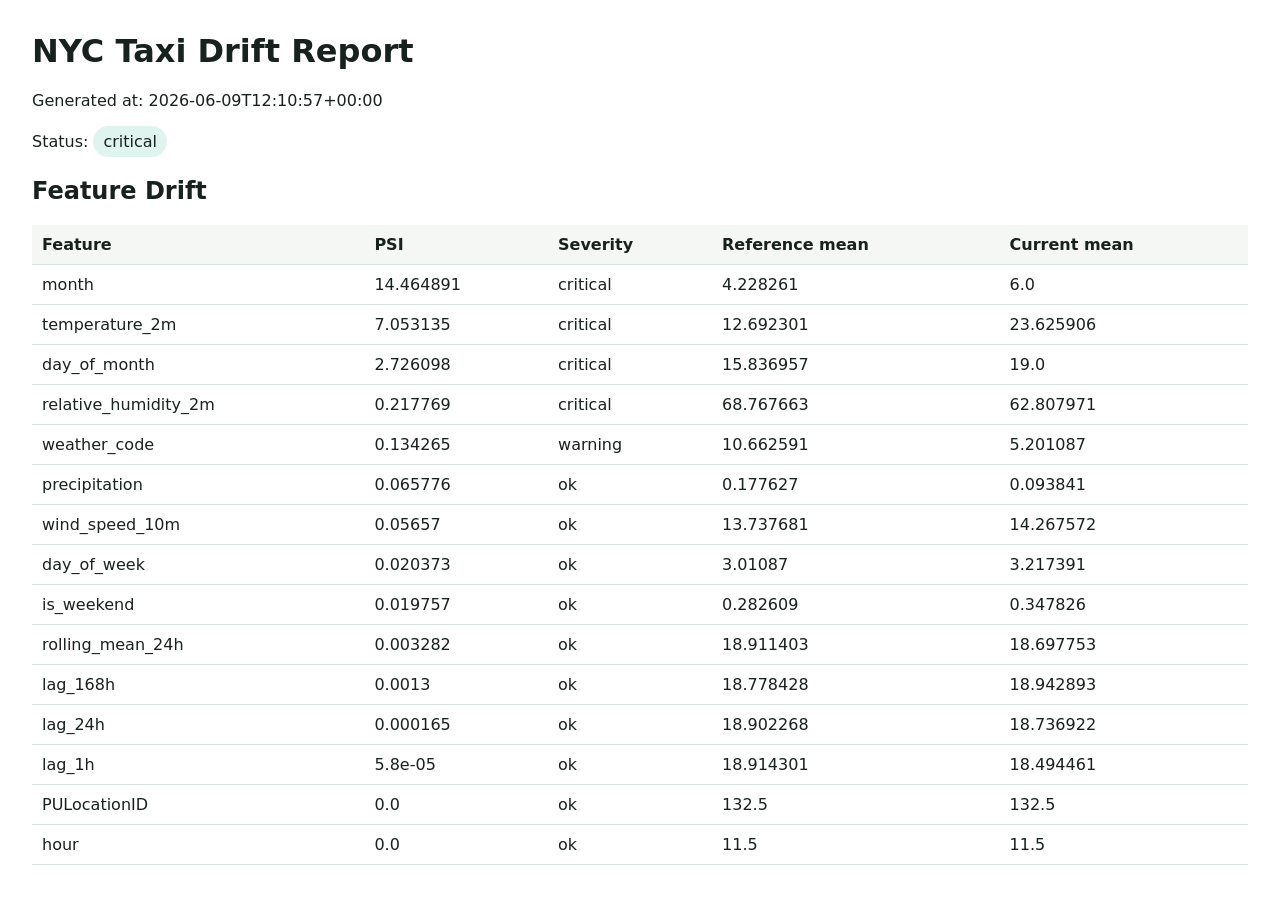
==== reports/drift_report.html @ 182fb6d9 "feat: integrate monitoring UI and drift reporting" ====
<!doctype html>
<html lang="en">
<head>
  <meta charset="utf-8" />
  <title>NYC Taxi Drift Report</title>
  <style>
    body { font-family: system-ui, sans-serif; margin: 32px; color: #17211d; }
    table { border-collapse: collapse; width: 100%; }
    th, td { border-bottom: 1px solid #d9e2dc; padding: 10px; text-align: left; }
    th { background: #f5f7f4; }
    .status {
      display: inline-block;
      padding: 6px 10px;
      border-radius: 999px;
      background: #dff4ef;
    }
  </style>
</head>
<body>
  <h1>NYC Taxi Drift Report</h1>
  <p>Generated at: 2026-06-09T12:10:57+00:00</p>
  <p>Status: <span class="status">critical</span></p>
  <h2>Feature Drift</h2>
  <table>
    <thead>
      <tr>
        <th>Feature</th>
        <th>PSI</th>
        <th>Severity</th>
        <th>Reference mean</th>
        <th>Current mean</th>
      </tr>
    </thead>
    <tbody><tr><td>month</td><td>14.464891</td><td>critical</td><td>4.228261</td><td>6.0</td></tr>
<tr><td>temperature_2m</td><td>7.053135</td><td>critical</td><td>12.692301</td><td>23.625906</td></tr>
<tr><td>day_of_month</td><td>2.726098</td><td>critical</td><td>15.836957</td><td>19.0</td></tr>
<tr><td>relative_humidity_2m</td><td>0.217769</td><td>critical</td><td>68.767663</td><td>62.807971</td></tr>
<tr><td>weather_code</td><td>0.134265</td><td>warning</td><td>10.662591</td><td>5.201087</td></tr>
<tr><td>precipitation</td><td>0.065776</td><td>ok</td><td>0.177627</td><td>0.093841</td></tr>
<tr><td>wind_speed_10m</td><td>0.05657</td><td>ok</td><td>13.737681</td><td>14.267572</td></tr>
<tr><td>day_of_week</td><td>0.020373</td><td>ok</td><td>3.01087</td><td>3.217391</td></tr>
<tr><td>is_weekend</td><td>0.019757</td><td>ok</td><td>0.282609</td><td>0.347826</td></tr>
<tr><td>rolling_mean_24h</td><td>0.003282</td><td>ok</td><td>18.911403</td><td>18.697753</td></tr>
<tr><td>lag_168h</td><td>0.0013</td><td>ok</td><td>18.778428</td><td>18.942893</td></tr>
<tr><td>lag_24h</td><td>0.000165</td><td>ok</td><td>18.902268</td><td>18.736922</td></tr>
<tr><td>lag_1h</td><td>5.8e-05</td><td>ok</td><td>18.914301</td><td>18.494461</td></tr>
<tr><td>PULocationID</td><td>0.0</td><td>ok</td><td>132.5</td><td>132.5</td></tr>
<tr><td>hour</td><td>0.0</td><td>ok</td><td>11.5</td><td>11.5</td></tr></tbody>
  </table>
</body>
</html>
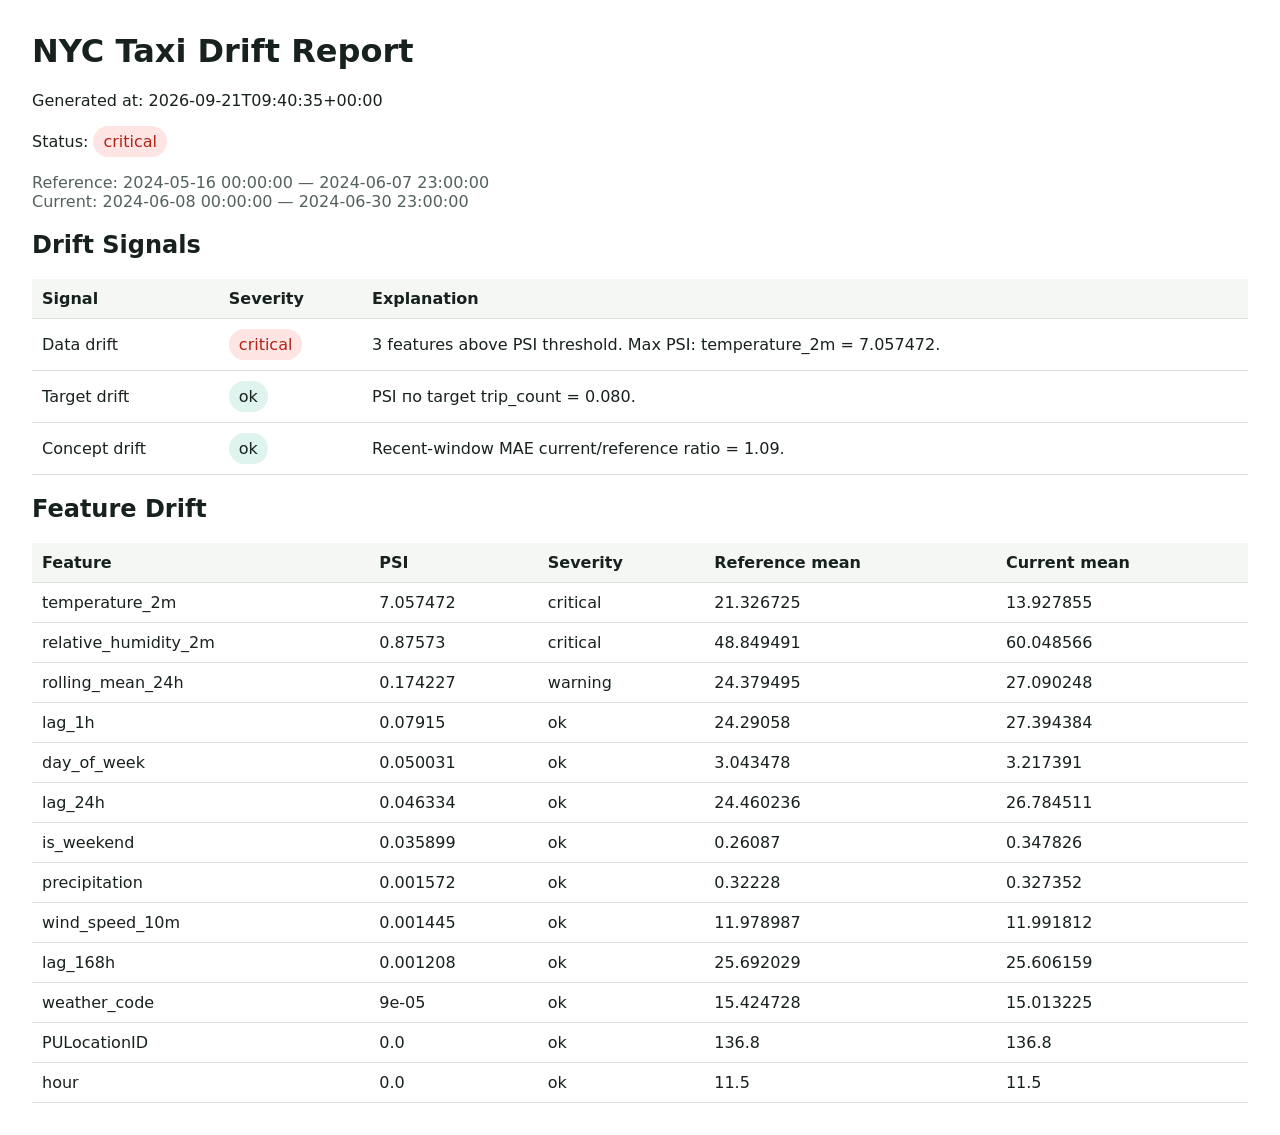
==== commit 5a175869: "feat: finalize reproducible MLOps stack" ====
--- a/reports/drift_report.html
+++ b/reports/drift_report.html
@@ -14,12 +14,33 @@
       border-radius: 999px;
       background: #dff4ef;
     }
+    .status.warning { background: #fff3cf; }
+    .status.critical { background: #fee4e2; color: #b42318; }
+    .window { color: #52625b; }
   </style>
 </head>
 <body>
   <h1>NYC Taxi Drift Report</h1>
-  <p>Generated at: 2026-06-09T12:10:57+00:00</p>
-  <p>Status: <span class="status">critical</span></p>
+  <p>Generated at: 2026-09-21T09:40:35+00:00</p>
+  <p>
+    Status:
+    <span class="status critical">
+      critical
+    </span>
+  </p>
+  <p class="window">
+    Reference: 2024-05-16 00:00:00 — 2024-06-07 23:00:00<br />
+    Current: 2024-06-08 00:00:00 — 2024-06-30 23:00:00
+  </p>
+  <h2>Drift Signals</h2>
+  <table>
+    <thead>
+      <tr><th>Signal</th><th>Severity</th><th>Explanation</th></tr>
+    </thead>
+    <tbody><tr><td>Data drift</td><td><span class="status critical">critical</span></td><td>3 features above PSI threshold. Max PSI: temperature_2m = 7.057472.</td></tr>
+<tr><td>Target drift</td><td><span class="status ok">ok</span></td><td>PSI по target trip_count = 0.080.</td></tr>
+<tr><td>Concept drift</td><td><span class="status ok">ok</span></td><td>Recent-window MAE current/reference ratio = 1.09.</td></tr></tbody>
+  </table>
   <h2>Feature Drift</h2>
   <table>
     <thead>
@@ -31,20 +52,18 @@
         <th>Current mean</th>
       </tr>
     </thead>
-    <tbody><tr><td>month</td><td>14.464891</td><td>critical</td><td>4.228261</td><td>6.0</td></tr>
-<tr><td>temperature_2m</td><td>7.053135</td><td>critical</td><td>12.692301</td><td>23.625906</td></tr>
-<tr><td>day_of_month</td><td>2.726098</td><td>critical</td><td>15.836957</td><td>19.0</td></tr>
-<tr><td>relative_humidity_2m</td><td>0.217769</td><td>critical</td><td>68.767663</td><td>62.807971</td></tr>
-<tr><td>weather_code</td><td>0.134265</td><td>warning</td><td>10.662591</td><td>5.201087</td></tr>
-<tr><td>precipitation</td><td>0.065776</td><td>ok</td><td>0.177627</td><td>0.093841</td></tr>
-<tr><td>wind_speed_10m</td><td>0.05657</td><td>ok</td><td>13.737681</td><td>14.267572</td></tr>
-<tr><td>day_of_week</td><td>0.020373</td><td>ok</td><td>3.01087</td><td>3.217391</td></tr>
-<tr><td>is_weekend</td><td>0.019757</td><td>ok</td><td>0.282609</td><td>0.347826</td></tr>
-<tr><td>rolling_mean_24h</td><td>0.003282</td><td>ok</td><td>18.911403</td><td>18.697753</td></tr>
-<tr><td>lag_168h</td><td>0.0013</td><td>ok</td><td>18.778428</td><td>18.942893</td></tr>
-<tr><td>lag_24h</td><td>0.000165</td><td>ok</td><td>18.902268</td><td>18.736922</td></tr>
-<tr><td>lag_1h</td><td>5.8e-05</td><td>ok</td><td>18.914301</td><td>18.494461</td></tr>
-<tr><td>PULocationID</td><td>0.0</td><td>ok</td><td>132.5</td><td>132.5</td></tr>
+    <tbody><tr><td>temperature_2m</td><td>7.057472</td><td>critical</td><td>21.326725</td><td>13.927855</td></tr>
+<tr><td>relative_humidity_2m</td><td>0.87573</td><td>critical</td><td>48.849491</td><td>60.048566</td></tr>
+<tr><td>rolling_mean_24h</td><td>0.174227</td><td>warning</td><td>24.379495</td><td>27.090248</td></tr>
+<tr><td>lag_1h</td><td>0.07915</td><td>ok</td><td>24.29058</td><td>27.394384</td></tr>
+<tr><td>day_of_week</td><td>0.050031</td><td>ok</td><td>3.043478</td><td>3.217391</td></tr>
+<tr><td>lag_24h</td><td>0.046334</td><td>ok</td><td>24.460236</td><td>26.784511</td></tr>
+<tr><td>is_weekend</td><td>0.035899</td><td>ok</td><td>0.26087</td><td>0.347826</td></tr>
+<tr><td>precipitation</td><td>0.001572</td><td>ok</td><td>0.32228</td><td>0.327352</td></tr>
+<tr><td>wind_speed_10m</td><td>0.001445</td><td>ok</td><td>11.978987</td><td>11.991812</td></tr>
+<tr><td>lag_168h</td><td>0.001208</td><td>ok</td><td>25.692029</td><td>25.606159</td></tr>
+<tr><td>weather_code</td><td>9e-05</td><td>ok</td><td>15.424728</td><td>15.013225</td></tr>
+<tr><td>PULocationID</td><td>0.0</td><td>ok</td><td>136.8</td><td>136.8</td></tr>
 <tr><td>hour</td><td>0.0</td><td>ok</td><td>11.5</td><td>11.5</td></tr></tbody>
   </table>
 </body>
